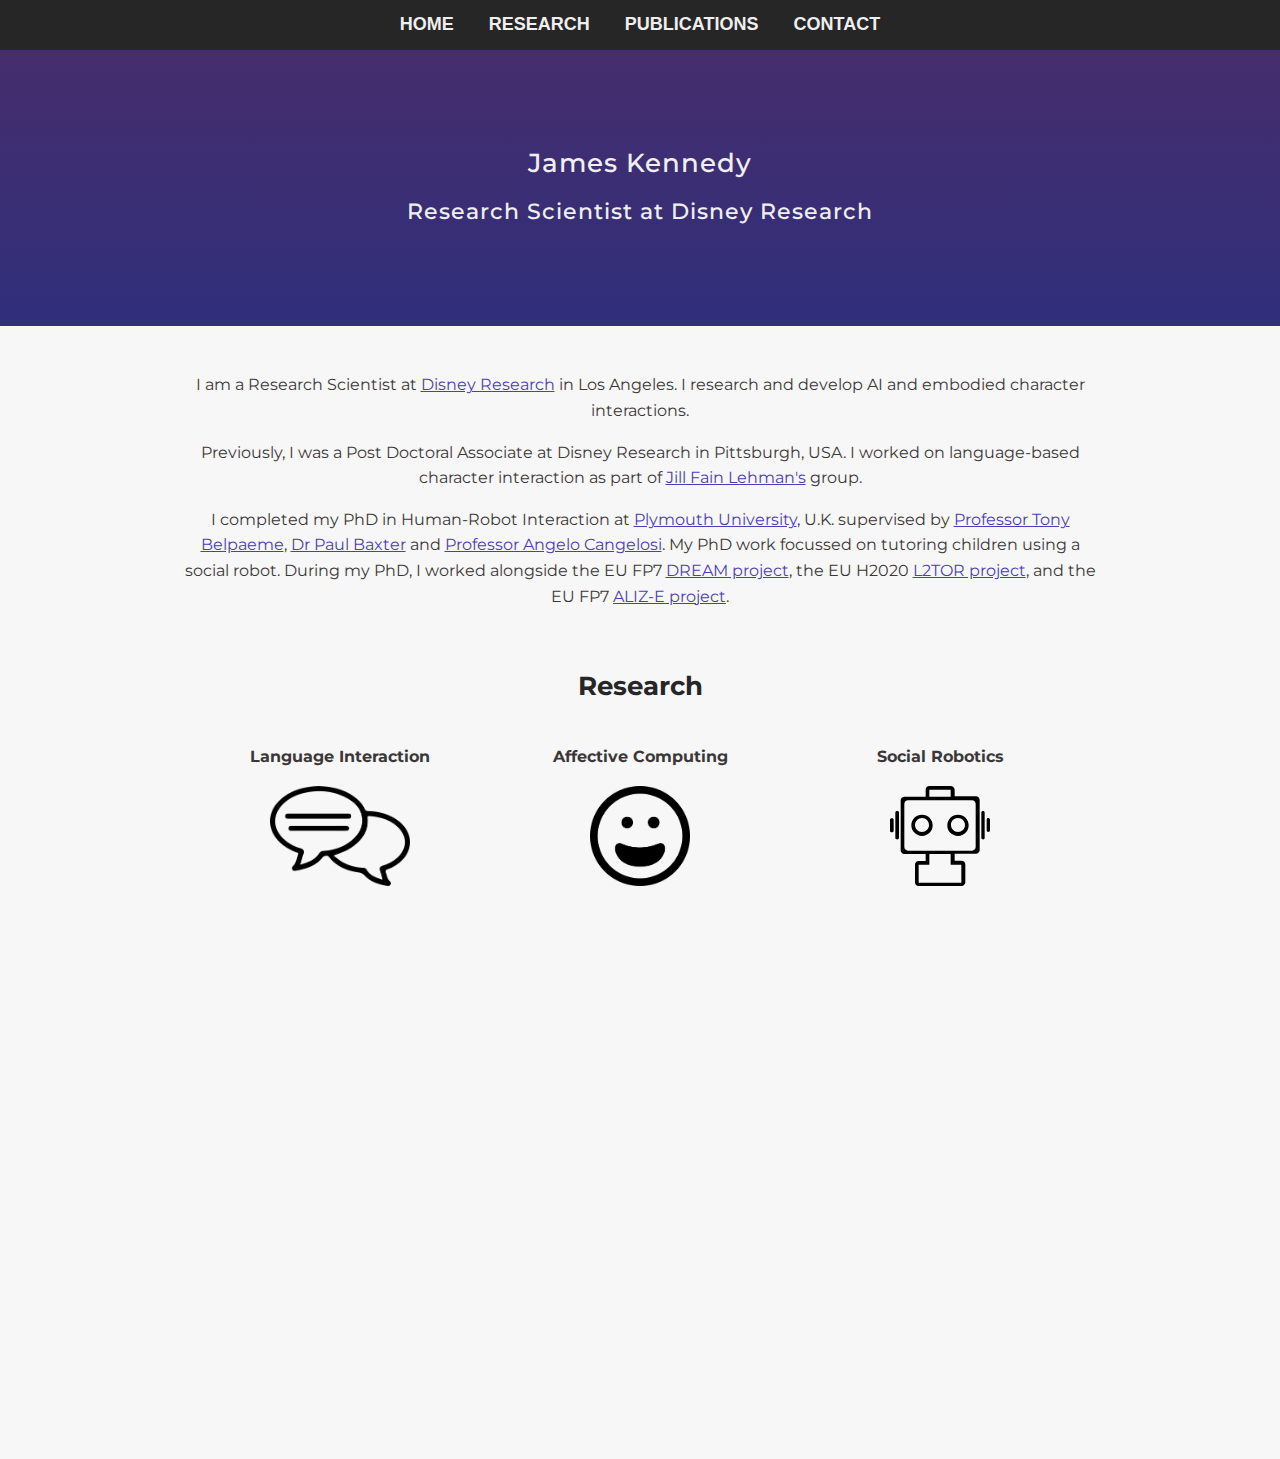
==== index.html @ e788e979 "Update Jill link" ====
<!DOCTYPE html>
<html>
<head>
<title>James Kennedy</title>

<meta name="keywords" content="James, Kennedy, humans, robots, social, interaction">
<meta name="description" content="James Kennedy - Character Interaction Researcher">
<meta name="author" content="James Kennedy">

<meta charset="UTF-8">
<meta name="viewport" content="width=device-width, initial-scale=1">

<link href='https://fonts.googleapis.com/css?family=Montserrat' rel='stylesheet'>
<link rel="stylesheet" type="text/css" href="styles/newstyle.css">
<link rel="stylesheet" type="text/css" href="styles/bibbase.css">

<link rel="shortcut icon" href="favicon.ico"/>

<!-- stylesheet for hamburger menu (bars) on small screens -->
<link rel="stylesheet" href="https://cdnjs.cloudflare.com/ajax/libs/font-awesome/4.7.0/css/font-awesome.min.css">
<script>
	/* Toggle between adding and removing the "responsive" class to topnav when the user clicks on the icon */
	function myFunction() {
		var x = document.getElementById("myTopnav");
		if (x.className === "topnav") {
			x.className += " responsive";
		} else {
			x.className = "topnav";
		}
	}
</script>


<script src="https://ajax.googleapis.com/ajax/libs/jquery/3.4.1/jquery.min.js"></script>
<script>
$(document).ready(function(){
  // Add smooth scrolling to all links
  $("a").on('click', function(event) {

    // Make sure this.hash has a value before overriding default behavior
    if (this.hash !== "") {
      // Prevent default anchor click behavior
      event.preventDefault();

      // Store hash
      var hash = this.hash;

      // Using jQuery's animate() method to add smooth page scroll
      // The optional number (800) specifies the number of milliseconds it takes to scroll to the specified area
      $('html, body').animate({
        scrollTop: $(hash).offset().top
      }, 800, function(){
   
        // Add hash (#) to URL when done scrolling (default click behavior)
        window.location.hash = hash;
      });
    } // End if
  });
});
</script>

</head>

<body>
	<div class="topnav" id="myTopnav">
		<a href="#main" class="active">HOME</a>
		<a href="#projects">RESEARCH</a>
		<a href="#publications">PUBLICATIONS</a>
		<a href="#contact">CONTACT</a>
		<a href="javascript:void(0);" class="icon" onclick="myFunction()">
		  <i class="fa fa-bars"></i>
		</a>
	</div>

	<div class='header' id="main">
		<h2>James Kennedy</h2>
		<h3>Research Scientist at Disney Research</h3>
	</div>

	<!--**** CONTENT IN HERE ****************-->
	<div class='coretext'>
		<p>	
			I am a Research Scientist at <a href='https://la.disneyresearch.com' target='_blank'>Disney Research</a> in Los Angeles. I research and develop AI and embodied character interactions.
		</p>
		<p>	
			Previously, I was a Post Doctoral Associate at Disney Research in Pittsburgh, USA. I worked on language-based character interaction as part of <a href='https://www.cs.cmu.edu/~jef/' target='_blank'>Jill Fain Lehman's</a> group.
		</p>
		<p>					
			I completed my PhD in Human-Robot Interaction at <a href='http://www.plymouth.ac.uk' target='_blank'>Plymouth University</a>, U.K. supervised by <a href='https://tonybelpaeme.me/' target='_blank'>Professor Tony Belpaeme</a>, <a href='http://paul-baxter.github.io/' target='_blank'>Dr Paul Baxter</a> and <a href='https://www.research.manchester.ac.uk/portal/angelo.cangelosi.html' target ='_blank'>Professor Angelo Cangelosi</a>. My PhD work focussed on tutoring children using a social robot.
			During my PhD, I worked alongside the EU FP7 <a href="http://www.dream2020.eu/" target ='_blank'>DREAM project</a>, the EU H2020 <a href="http://www.l2tor.eu/" target ='_blank'>L2TOR project</a>, and the EU FP7 <a href='http://www.aliz-e.org/' target='_blank'>ALIZ-E project</a>.
		</p>
	</div>

	<div class='coretext' id="projects">
		<h1>Research</h1>
		<div class="projectrow">
			<div class="projectcol">
				<p><b>Language Interaction</b></p>

				<img src="images/chat.png" alt="chat icon" height="100">
				
				<p>Developing technology for conversational memory, language reuse and language generation.</p>
			</div>

			<div class="projectcol">
				<p><b>Affective Computing</b></p>

				<img src="images/smile.png" alt="smile icon" height="100">

				<p>Exploring how agents can express personality, and perceiving and understanding human emotion.</p>
			</div>

			<div class="projectcol">
				<p><b>Social Robotics</b></p>

				<img src="images/robot.svg" alt="robot icon" height="100">
			
				<p>Understanding how people interact with social robots, and how we can better design robot behaviors.</p>
			</div>
		</div>
	</div>

	<div class='coretext' id="publications">
		<h1>Publications</h1>
		<p>Below are my publications with bibtex entries and PDFs where possible. Also see my <a href="https://scholar.google.co.uk/citations?user=82PIagsAAAAJ&hl=en" target ='_blank'>Google Scholar</a> page.</p>

		<script src="https://bibbase.org/show?bib=https%3A%2F%2Fjames-kennedy.github.io%2FJKennedyBib.bib&jsonp=1&folding=1"></script>
	</div>

	<div class='coretext' id="contact">
		<h1>Contact</h1>
		<p>
			James Kennedy<br>
			Disney Research Los Angeles<br>
			email: james.r.kennedy [at] disney.com<br>
			web: https://james-kennedy.github.io/
		</p>
		<br>
		<br>
	</div>
	<!--**** CONTENT END HERE ****************-->

	<div id='footer'>
		<p>design and content &copy; James Kennedy 2019</p>
	</div>

</body>

</html>
---- styles/newstyle.css ----
@charset "utf-8";
/* JAMES KENNEDY 2019 */

/* hack for firefox outlining images */
:focus { -moz-outline-style: none; }
/* hack for IE outlining links */
a {outline: none;}
/* hack for chrome font weight */
* {-webkit-font-smoothing: antialiased;}

html,body
{
    width: 100%;
    height: 100%;
    margin: 0px;
    padding: 0px;
    overflow-x: hidden; 
}

body {
	background:#f7f7f7;
	color:#3B3738;
	font-family:'Montserrat';
	font-size:1rem;
	line-height:1.6rem;
}
h1 {
	color:rgb(38, 38, 38);
	font-family:'Montserrat';
	font-size:1.6rem;
	font-weight:700;
	line-height:1.8rem;
	font-style: normal;
}
h2 {
	color:rgb(239, 239, 239);
	font-family:'Montserrat';
	font-size:26px;
	letter-spacing:1px;
	font-weight:525;
	font-style: normal;
}
h3 {
	color:rgb(239, 239, 239);
	font-family:'Montserrat';
	font-size:22px;
	letter-spacing:1px;
	font-weight:525;
	font-style: normal;
}
p {
	font-family:'Montserrat';
	font-style: normal;
}
img {
	border:0;
}
a {
	text-decoration: underline;
	color:#4a3fb4;
}
a:hover {
	text-decoration: none;
}
a:visited {	
	text-decoration:none; 		
}

.topnav {
	background-color:rgb(38, 38, 38);
	margin:0;
	padding:12px 0 12px 0;
	font-size:18px;
	font-weight:bold;
	font-family:helvetica, sans-serif;
	text-align:center;
	top: 0; /* Position the navbar at the top of the page */
	width: 100%; /* Full width */
}

/* Style the links inside the navigation bar */
.topnav a {
	text-decoration:none;
	font-weight:bold;
	padding:0;
	margin:0 15px 0 15px;
	color: rgb(239, 239, 239);
	border-bottom: 1px solid rgba(239, 239, 239, 0);
  	transition: border-bottom 400ms;
}

/* Change the color of links on hover */
.topnav a:hover {
	text-decoration:none;
	border-bottom: 1px solid rgb(239, 239, 239);	
}

/* Hide the link that should open and close the topnav on small screens */
.topnav .icon {
	display: none;
}

/* When the screen is less than 600 pixels wide, hide all links, except for the first one ("Home"). Show the link that contains should open and close the topnav (.icon) */
@media screen and (max-width: 600px) {
	.topnav a:not(:first-child) {display: none;}
	.topnav a.icon {
		float: right;
		display: block;
		margin-right: 20px;
	}
}

/* The "responsive" class is added to the topnav with JavaScript when the user clicks on the icon. This class makes the topnav look good on small screens (display the links vertically instead of horizontally) */
@media screen and (max-width: 600px) {
	.topnav.responsive {position: relative;}
	.topnav.responsive a {
		float: none;
		display: block;
		text-align: left;
	}
	.topnav.responsive a.icon {
		position: absolute;
		right: 0;
		top: 0;
		margin-right: 20px;
	}
	
}

.header {
	top:0;
	margin:0;
	padding:80px 0 80px 0;
	text-align:center;
	background:linear-gradient(to top,#302f7b 0,#462d6d 100%);
}
.coretext {
	margin:0 14% 0 14%;
	padding:30px 0 0 0;
	text-align:center;
}
#footer {
	float:left;
	width:100%;
	color:rgb(239, 239, 239);
	font-family:'Montserrat';
	font-size:12px;
	text-align:center;
	background-color:rgb(38, 38, 38);
}
.projectrow {
    display: table;
    width: 100%;
    table-layout: fixed;
    border-spacing: 10px;
}
.projectcol {
	display: inline-block;
	max-width: 300px;
}
---- styles/bibbase.css ----
#bibbase_header a {
    text-decoration: none;
}

#bibbase_header i {
    width: 16px;
    text-align: center;
    margin-right: 5px;
}

.bibbase_group {
    /* background-color: #D0D0E0; */
    background-color: #E0E0E0;
    font-size: larger;
    border-radius: 4px 4px 4px 4px;
    -moz-border-radius: 4px 4px 4px 4px;
    -webkit-border-radius: 4px;
    padding: 5px 40px 5px;
    margin-top: 10px;
    margin-bottom: 5px;
    cursor: pointer;
}

.bibbase_group_body {
    margin-left: 20px;
}

img.bibbase_icon {
    width: 20px;
    max-height: 16px;
    vertical-align: text-top;
    
    filter: url("data:image/svg+xml;utf8,<svg%20xmlns='http://www.w3.org/2000/svg'><filter%20id='grayscale'><feColorMatrix%20type='matrix'%20values='0.3333%200.3333%200.3333%200%200%200.3333%200.3333%200.3333%200%200%200.3333%200.3333%200.3333%200%200%200%200%200%201%200'/></filter></svg>#grayscale"); /* Firefox 3.5+ */
    filter: grayscale(100%); /* Current draft standard */
    -webkit-filter: grayscale(100%); /* New WebKit */
    -moz-filter: grayscale(100%);
    -ms-filter: grayscale(100%); 
    -o-filter: grayscale(100%);
    filter: gray; /* IE6+ */
}

img.bibbase_icon:hover {
    filter: none;
    -webkit-filter: grayscale(0);
}

/* span.bibbase_icon_text { */
/*     display: none; */
/* } */

.bibbase_code {
    width: 80%
}

.comment {
    font-size: smaller;
    font-style: italic;
    color: gray;
}

/* bootstrap */

.bibbase_msg {
    text-align: center;
    width: 80%;
    margin: auto;
}

#bibbase_embed_modal {
    width: 70%;
    left: 15%;
    margin: 0;
}

.bibbase.well {
    margin: 20px;
    overflow-wrap: break-word;
}

.bibbase.link {
    text-decoration: none;
}

.bibbase_paper_content {
    font-size: smaller;
}
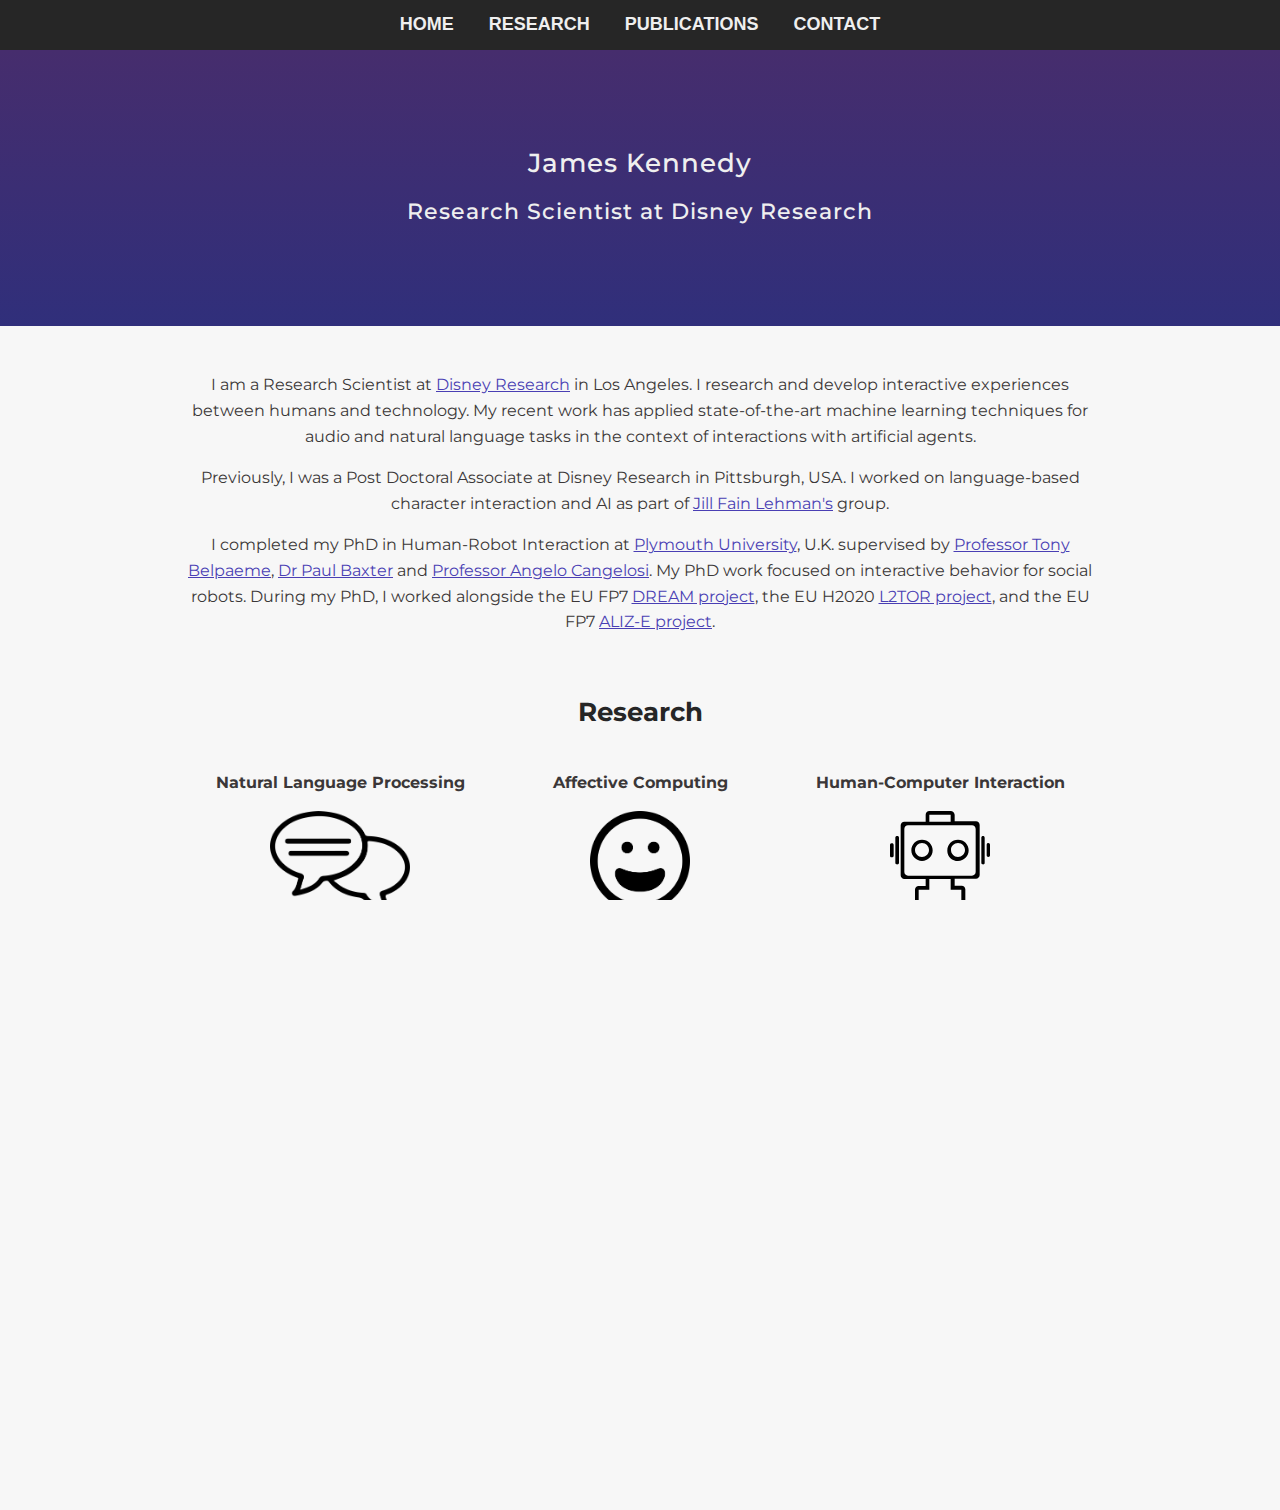
==== commit 994ed7a5: "Updates to research blurb, add linkedin" ====
--- a/index.html
+++ b/index.html
@@ -80,13 +80,13 @@
 	<!--**** CONTENT IN HERE ****************-->
 	<div class='coretext'>
 		<p>	
-			I am a Research Scientist at <a href='https://la.disneyresearch.com' target='_blank'>Disney Research</a> in Los Angeles. I research and develop AI and embodied character interactions.
+			I am a Research Scientist at <a href='https://la.disneyresearch.com' target='_blank'>Disney Research</a> in Los Angeles. I research and develop interactive experiences between humans and technology. My recent work has applied state-of-the-art machine learning techniques for audio and natural language tasks in the context of interactions with artificial agents.
 		</p>
 		<p>	
-			Previously, I was a Post Doctoral Associate at Disney Research in Pittsburgh, USA. I worked on language-based character interaction as part of <a href='https://www.cs.cmu.edu/~jef/' target='_blank'>Jill Fain Lehman's</a> group.
+			Previously, I was a Post Doctoral Associate at Disney Research in Pittsburgh, USA. I worked on language-based character interaction and AI as part of <a href='https://www.cs.cmu.edu/~jef/' target='_blank'>Jill Fain Lehman's</a> group.
 		</p>
 		<p>					
-			I completed my PhD in Human-Robot Interaction at <a href='http://www.plymouth.ac.uk' target='_blank'>Plymouth University</a>, U.K. supervised by <a href='https://tonybelpaeme.me/' target='_blank'>Professor Tony Belpaeme</a>, <a href='http://paul-baxter.github.io/' target='_blank'>Dr Paul Baxter</a> and <a href='https://www.research.manchester.ac.uk/portal/angelo.cangelosi.html' target ='_blank'>Professor Angelo Cangelosi</a>. My PhD work focussed on tutoring children using a social robot.
+			I completed my PhD in Human-Robot Interaction at <a href='http://www.plymouth.ac.uk' target='_blank'>Plymouth University</a>, U.K. supervised by <a href='https://tonybelpaeme.me/' target='_blank'>Professor Tony Belpaeme</a>, <a href='http://paul-baxter.github.io/' target='_blank'>Dr Paul Baxter</a> and <a href='https://www.research.manchester.ac.uk/portal/angelo.cangelosi.html' target ='_blank'>Professor Angelo Cangelosi</a>. My PhD work focused on interactive behavior for social robots.
 			During my PhD, I worked alongside the EU FP7 <a href="http://www.dream2020.eu/" target ='_blank'>DREAM project</a>, the EU H2020 <a href="http://www.l2tor.eu/" target ='_blank'>L2TOR project</a>, and the EU FP7 <a href='http://www.aliz-e.org/' target='_blank'>ALIZ-E project</a>.
 		</p>
 	</div>
@@ -95,11 +95,11 @@
 		<h1>Research</h1>
 		<div class="projectrow">
 			<div class="projectcol">
-				<p><b>Language Interaction</b></p>
+				<p><b>Natural Language Processing</b></p>
 
 				<img src="images/chat.png" alt="chat icon" height="100">
 				
-				<p>Developing technology for conversational memory, language reuse and language generation.</p>
+				<p>Developing technology for conversational memory, language understanding and generation.</p>
 			</div>
 
 			<div class="projectcol">
@@ -107,15 +107,15 @@
 
 				<img src="images/smile.png" alt="smile icon" height="100">
 
-				<p>Exploring how agents can express personality, and perceiving and understanding human emotion.</p>
+				<p>Machine learning approaches for emotion recognition and for agent emotion adaptation in interactions.</p>
 			</div>
 
 			<div class="projectcol">
-				<p><b>Social Robotics</b></p>
+				<p><b>Human-Computer Interaction</b></p>
 
 				<img src="images/robot.svg" alt="robot icon" height="100">
 			
-				<p>Understanding how people interact with social robots, and how we can better design robot behaviors.</p>
+				<p>Understanding how people interact with AI, and how we can design engaging user experiences.</p>
 			</div>
 		</div>
 	</div>
@@ -133,7 +133,8 @@
 			James Kennedy<br>
 			Disney Research Los Angeles<br>
 			email: james.r.kennedy [at] disney.com<br>
-			web: https://james-kennedy.github.io/
+			web: <a href='#'>https://james-kennedy.github.io/</a><br>
+			<a href='https://linkedin.com/in/james-kennedy-2a9037a6' target ='_blank'>LinkedIn</a>
 		</p>
 		<br>
 		<br>
@@ -141,7 +142,7 @@
 	<!--**** CONTENT END HERE ****************-->
 
 	<div id='footer'>
-		<p>design and content &copy; James Kennedy 2019</p>
+		<p>James Kennedy 2021</p>
 	</div>
 
 </body>
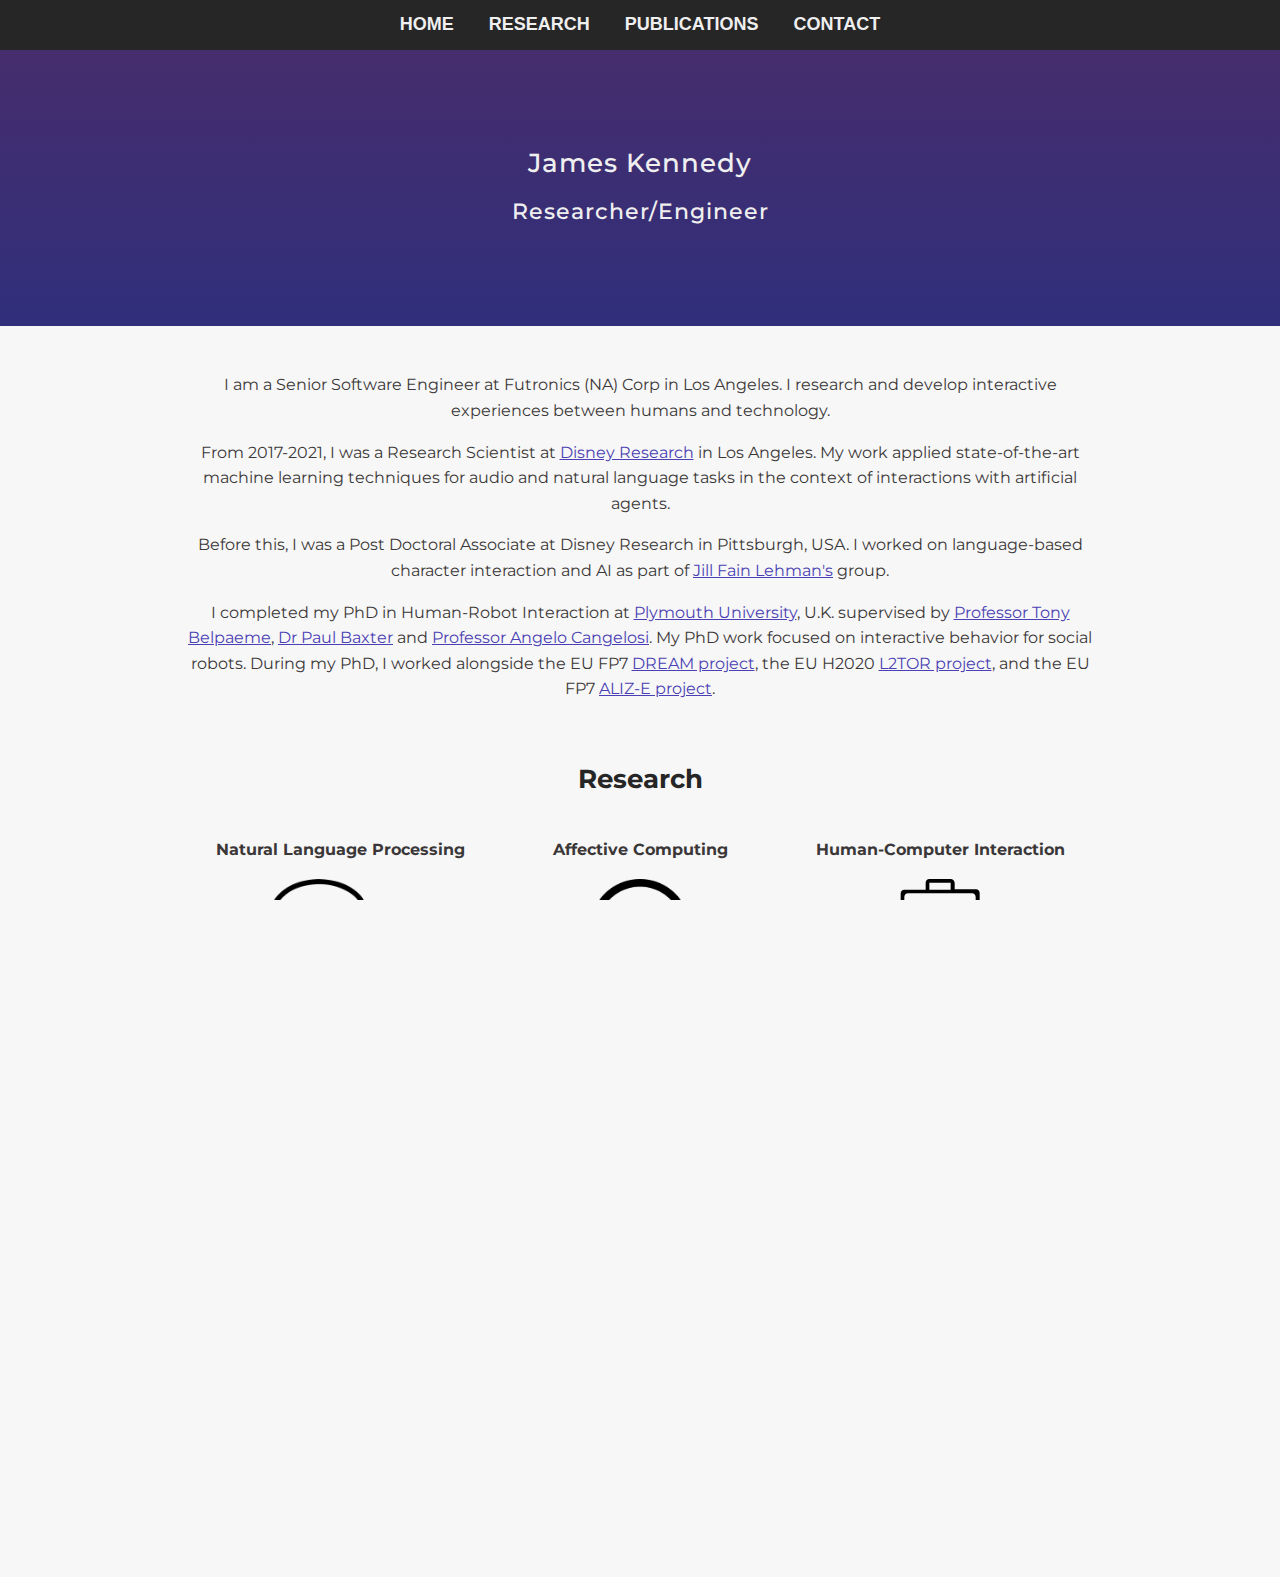
==== commit bd0d8e73: "Update to bio, contact details, metadata" ====
--- a/index.html
+++ b/index.html
@@ -3,8 +3,8 @@
 <head>
 <title>James Kennedy</title>
 
-<meta name="keywords" content="James, Kennedy, humans, robots, social, interaction">
-<meta name="description" content="James Kennedy - Character Interaction Researcher">
+<meta name="keywords" content="James, Kennedy, robots, researcher, interaction, Disney, Futronics">
+<meta name="description" content="James Kennedy - Researcher/Engineer">
 <meta name="author" content="James Kennedy">
 
 <meta charset="UTF-8">
@@ -74,16 +74,19 @@
 
 	<div class='header' id="main">
 		<h2>James Kennedy</h2>
-		<h3>Research Scientist at Disney Research</h3>
+		<h3>Researcher/Engineer</h3>
 	</div>
 
 	<!--**** CONTENT IN HERE ****************-->
 	<div class='coretext'>
 		<p>	
-			I am a Research Scientist at <a href='https://la.disneyresearch.com' target='_blank'>Disney Research</a> in Los Angeles. I research and develop interactive experiences between humans and technology. My recent work has applied state-of-the-art machine learning techniques for audio and natural language tasks in the context of interactions with artificial agents.
+			I am a Senior Software Engineer at Futronics (NA) Corp in Los Angeles. I research and develop interactive experiences between humans and technology.
 		</p>
 		<p>	
-			Previously, I was a Post Doctoral Associate at Disney Research in Pittsburgh, USA. I worked on language-based character interaction and AI as part of <a href='https://www.cs.cmu.edu/~jef/' target='_blank'>Jill Fain Lehman's</a> group.
+			From 2017-2021, I was a Research Scientist at <a href='https://la.disneyresearch.com' target='_blank'>Disney Research</a> in Los Angeles. My work applied state-of-the-art machine learning techniques for audio and natural language tasks in the context of interactions with artificial agents.
+		</p>
+		<p>	
+			Before this, I was a Post Doctoral Associate at Disney Research in Pittsburgh, USA. I worked on language-based character interaction and AI as part of <a href='https://www.cs.cmu.edu/~jef/' target='_blank'>Jill Fain Lehman's</a> group.
 		</p>
 		<p>					
 			I completed my PhD in Human-Robot Interaction at <a href='http://www.plymouth.ac.uk' target='_blank'>Plymouth University</a>, U.K. supervised by <a href='https://tonybelpaeme.me/' target='_blank'>Professor Tony Belpaeme</a>, <a href='http://paul-baxter.github.io/' target='_blank'>Dr Paul Baxter</a> and <a href='https://www.research.manchester.ac.uk/portal/angelo.cangelosi.html' target ='_blank'>Professor Angelo Cangelosi</a>. My PhD work focused on interactive behavior for social robots.
@@ -131,8 +134,8 @@
 		<h1>Contact</h1>
 		<p>
 			James Kennedy<br>
-			Disney Research Los Angeles<br>
-			email: james.r.kennedy [at] disney.com<br>
+			Futronics (NA) Corp<br>
+			email: james.kennedy [at] ubtrobot.com<br>
 			web: <a href='#'>https://james-kennedy.github.io/</a><br>
 			<a href='https://linkedin.com/in/james-kennedy-2a9037a6' target ='_blank'>LinkedIn</a>
 		</p>
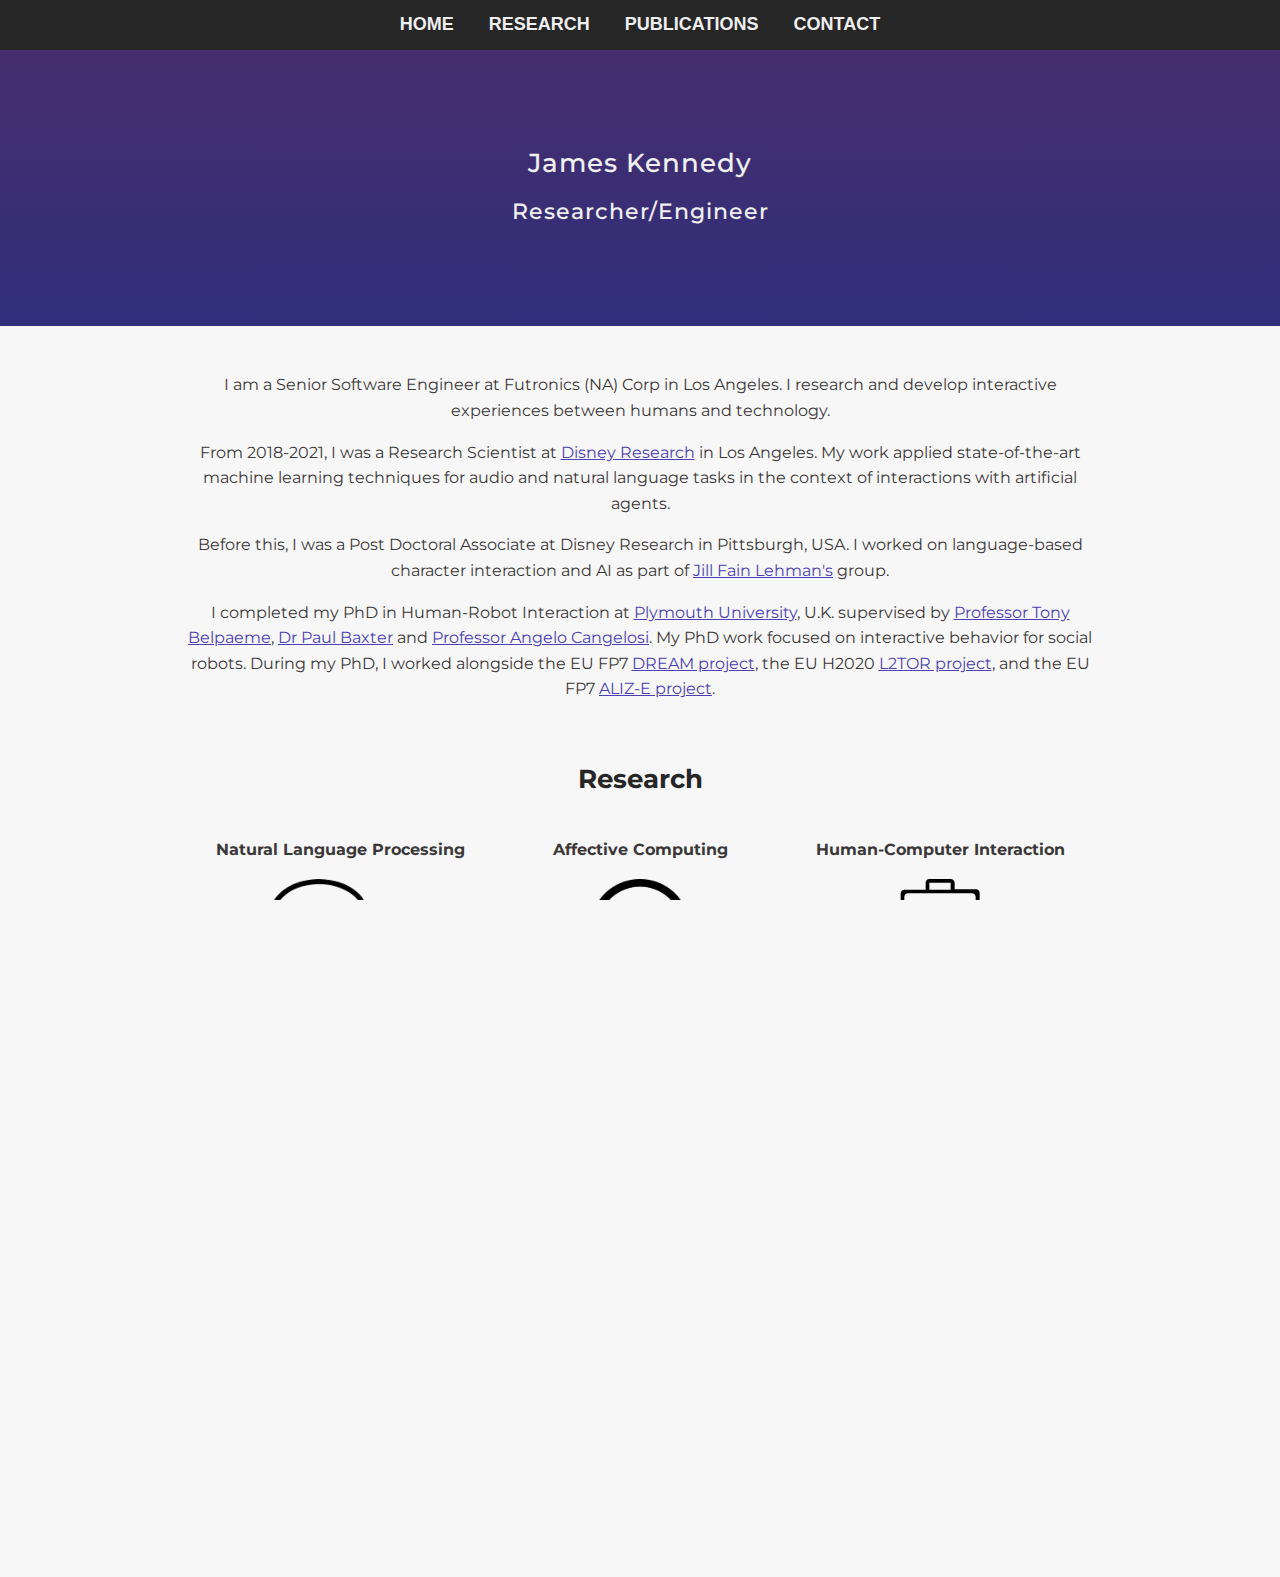
==== commit b5403698: "Date correction in bio" ====
--- a/index.html
+++ b/index.html
@@ -83,7 +83,7 @@
 			I am a Senior Software Engineer at Futronics (NA) Corp in Los Angeles. I research and develop interactive experiences between humans and technology.
 		</p>
 		<p>	
-			From 2017-2021, I was a Research Scientist at <a href='https://la.disneyresearch.com' target='_blank'>Disney Research</a> in Los Angeles. My work applied state-of-the-art machine learning techniques for audio and natural language tasks in the context of interactions with artificial agents.
+			From 2018-2021, I was a Research Scientist at <a href='https://la.disneyresearch.com' target='_blank'>Disney Research</a> in Los Angeles. My work applied state-of-the-art machine learning techniques for audio and natural language tasks in the context of interactions with artificial agents.
 		</p>
 		<p>	
 			Before this, I was a Post Doctoral Associate at Disney Research in Pittsburgh, USA. I worked on language-based character interaction and AI as part of <a href='https://www.cs.cmu.edu/~jef/' target='_blank'>Jill Fain Lehman's</a> group.
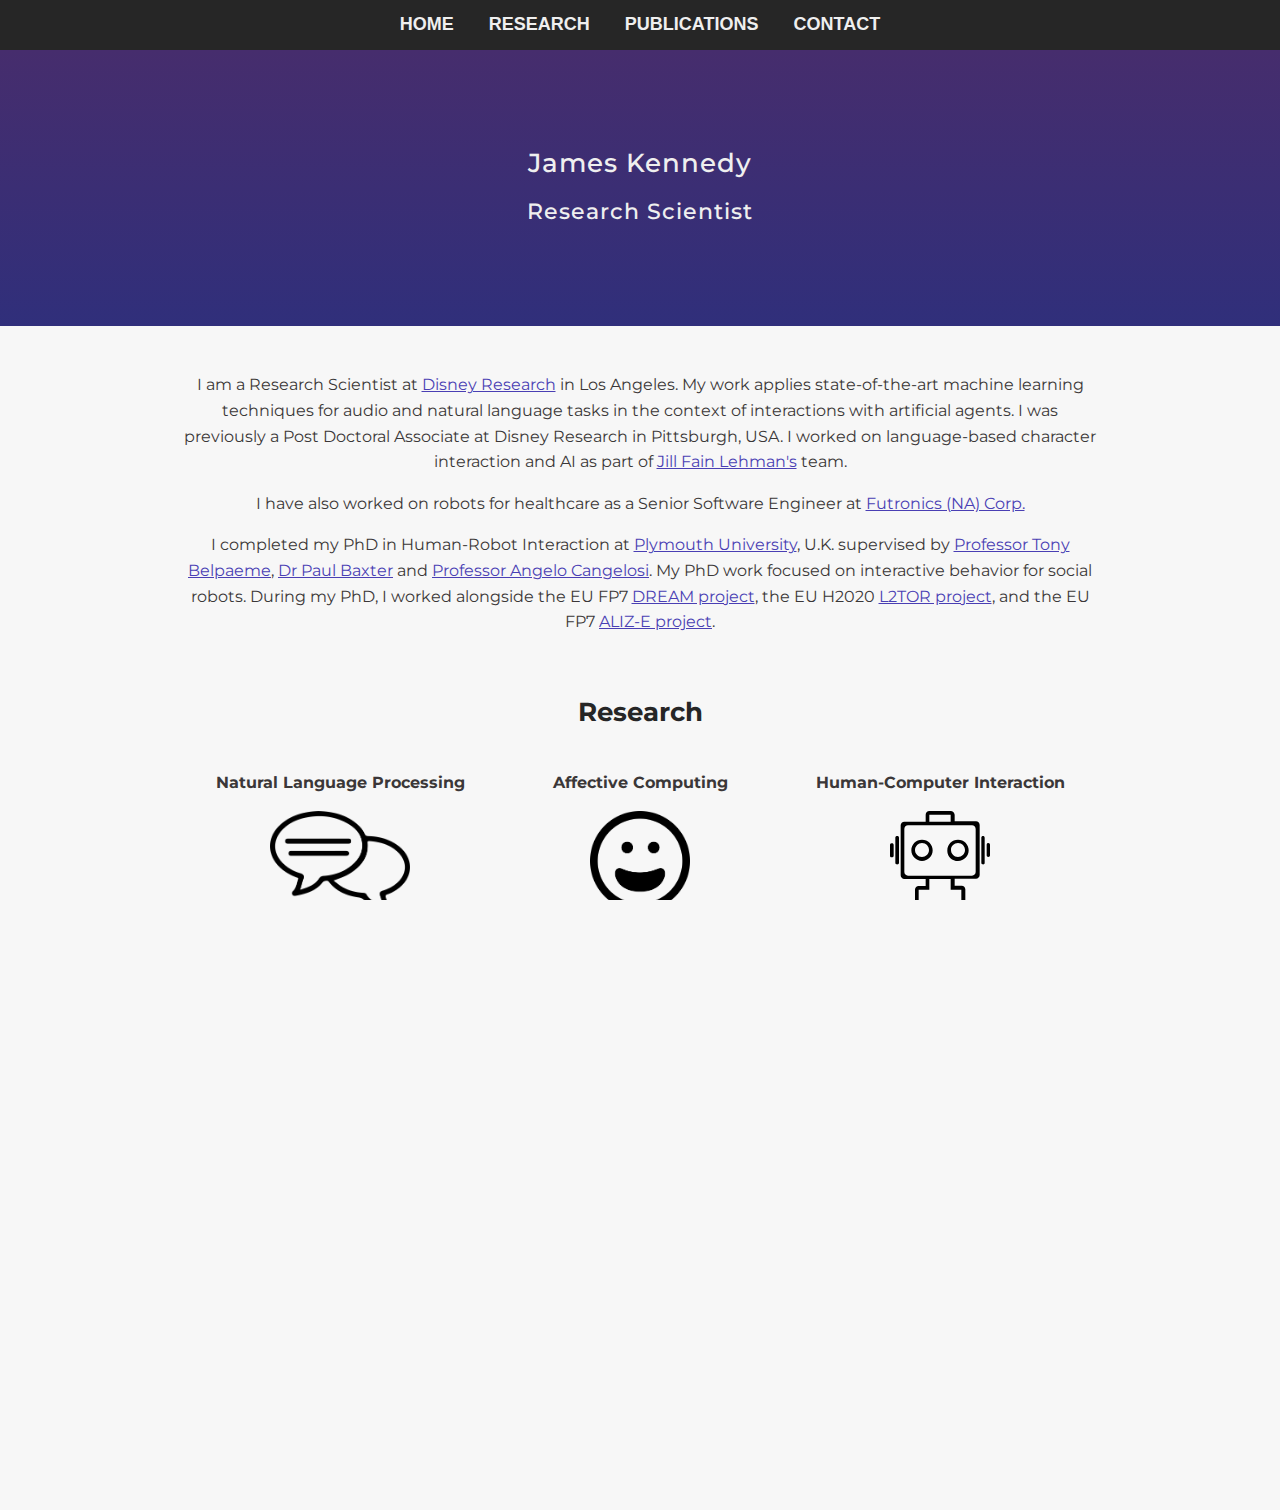
==== commit 05de6eb7: "Update bio on home page" ====
--- a/index.html
+++ b/index.html
@@ -3,7 +3,7 @@
 <head>
 <title>James Kennedy</title>
 
-<meta name="keywords" content="James, Kennedy, robots, researcher, interaction, Disney, Futronics">
+<meta name="keywords" content="James, Kennedy, robots, researcher, interaction, Disney">
 <meta name="description" content="James Kennedy - Researcher/Engineer">
 <meta name="author" content="James Kennedy">
 
@@ -74,22 +74,23 @@
 
 	<div class='header' id="main">
 		<h2>James Kennedy</h2>
-		<h3>Researcher/Engineer</h3>
+		<h3>Research Scientist</h3>
 	</div>
 
 	<!--**** CONTENT IN HERE ****************-->
 	<div class='coretext'>
 		<p>	
-			I am a Senior Software Engineer at Futronics (NA) Corp in Los Angeles. I research and develop interactive experiences between humans and technology.
+			I am a Research Scientist at <a href='https://la.disneyresearch.com' target='_blank'>Disney Research</a> in Los Angeles.
+			My work applies state-of-the-art machine learning techniques for audio and natural language tasks in the context of interactions with artificial agents.
+			I was previously a Post Doctoral Associate at Disney Research in Pittsburgh, USA.
+			I worked on language-based character interaction and AI as part of <a href='https://www.cs.cmu.edu/~jef/' target='_blank'>Jill Fain Lehman's</a> team.
 		</p>
-		<p>	
-			From 2018-2021, I was a Research Scientist at <a href='https://la.disneyresearch.com' target='_blank'>Disney Research</a> in Los Angeles. My work applied state-of-the-art machine learning techniques for audio and natural language tasks in the context of interactions with artificial agents.
+		<p>
+			I have also worked on robots for healthcare as a Senior Software Engineer at <a href='https://www.futronicsus.com/' target='_blank'>Futronics (NA) Corp.</a>
 		</p>
-		<p>	
-			Before this, I was a Post Doctoral Associate at Disney Research in Pittsburgh, USA. I worked on language-based character interaction and AI as part of <a href='https://www.cs.cmu.edu/~jef/' target='_blank'>Jill Fain Lehman's</a> group.
-		</p>
-		<p>					
-			I completed my PhD in Human-Robot Interaction at <a href='http://www.plymouth.ac.uk' target='_blank'>Plymouth University</a>, U.K. supervised by <a href='https://tonybelpaeme.me/' target='_blank'>Professor Tony Belpaeme</a>, <a href='http://paul-baxter.github.io/' target='_blank'>Dr Paul Baxter</a> and <a href='https://www.research.manchester.ac.uk/portal/angelo.cangelosi.html' target ='_blank'>Professor Angelo Cangelosi</a>. My PhD work focused on interactive behavior for social robots.
+		<p>
+			I completed my PhD in Human-Robot Interaction at <a href='http://www.plymouth.ac.uk' target='_blank'>Plymouth University</a>, U.K. supervised by <a href='https://tonybelpaeme.me/' target='_blank'>Professor Tony Belpaeme</a>, <a href='http://paul-baxter.github.io/' target='_blank'>Dr Paul Baxter</a> and <a href='https://www.research.manchester.ac.uk/portal/angelo.cangelosi.html' target ='_blank'>Professor Angelo Cangelosi</a>.
+			My PhD work focused on interactive behavior for social robots.
 			During my PhD, I worked alongside the EU FP7 <a href="http://www.dream2020.eu/" target ='_blank'>DREAM project</a>, the EU H2020 <a href="http://www.l2tor.eu/" target ='_blank'>L2TOR project</a>, and the EU FP7 <a href='http://www.aliz-e.org/' target='_blank'>ALIZ-E project</a>.
 		</p>
 	</div>
@@ -134,8 +135,8 @@
 		<h1>Contact</h1>
 		<p>
 			James Kennedy<br>
-			Futronics (NA) Corp<br>
-			email: james.kennedy [at] ubtrobot.com<br>
+			Disney Research LA<br>
+			email: james.kennedy [at] disney.com<br>
 			web: <a href='#'>https://james-kennedy.github.io/</a><br>
 			<a href='https://linkedin.com/in/james-kennedy-2a9037a6' target ='_blank'>LinkedIn</a>
 		</p>
@@ -145,7 +146,7 @@
 	<!--**** CONTENT END HERE ****************-->
 
 	<div id='footer'>
-		<p>James Kennedy 2021</p>
+		<p>James Kennedy 2022</p>
 	</div>
 
 </body>
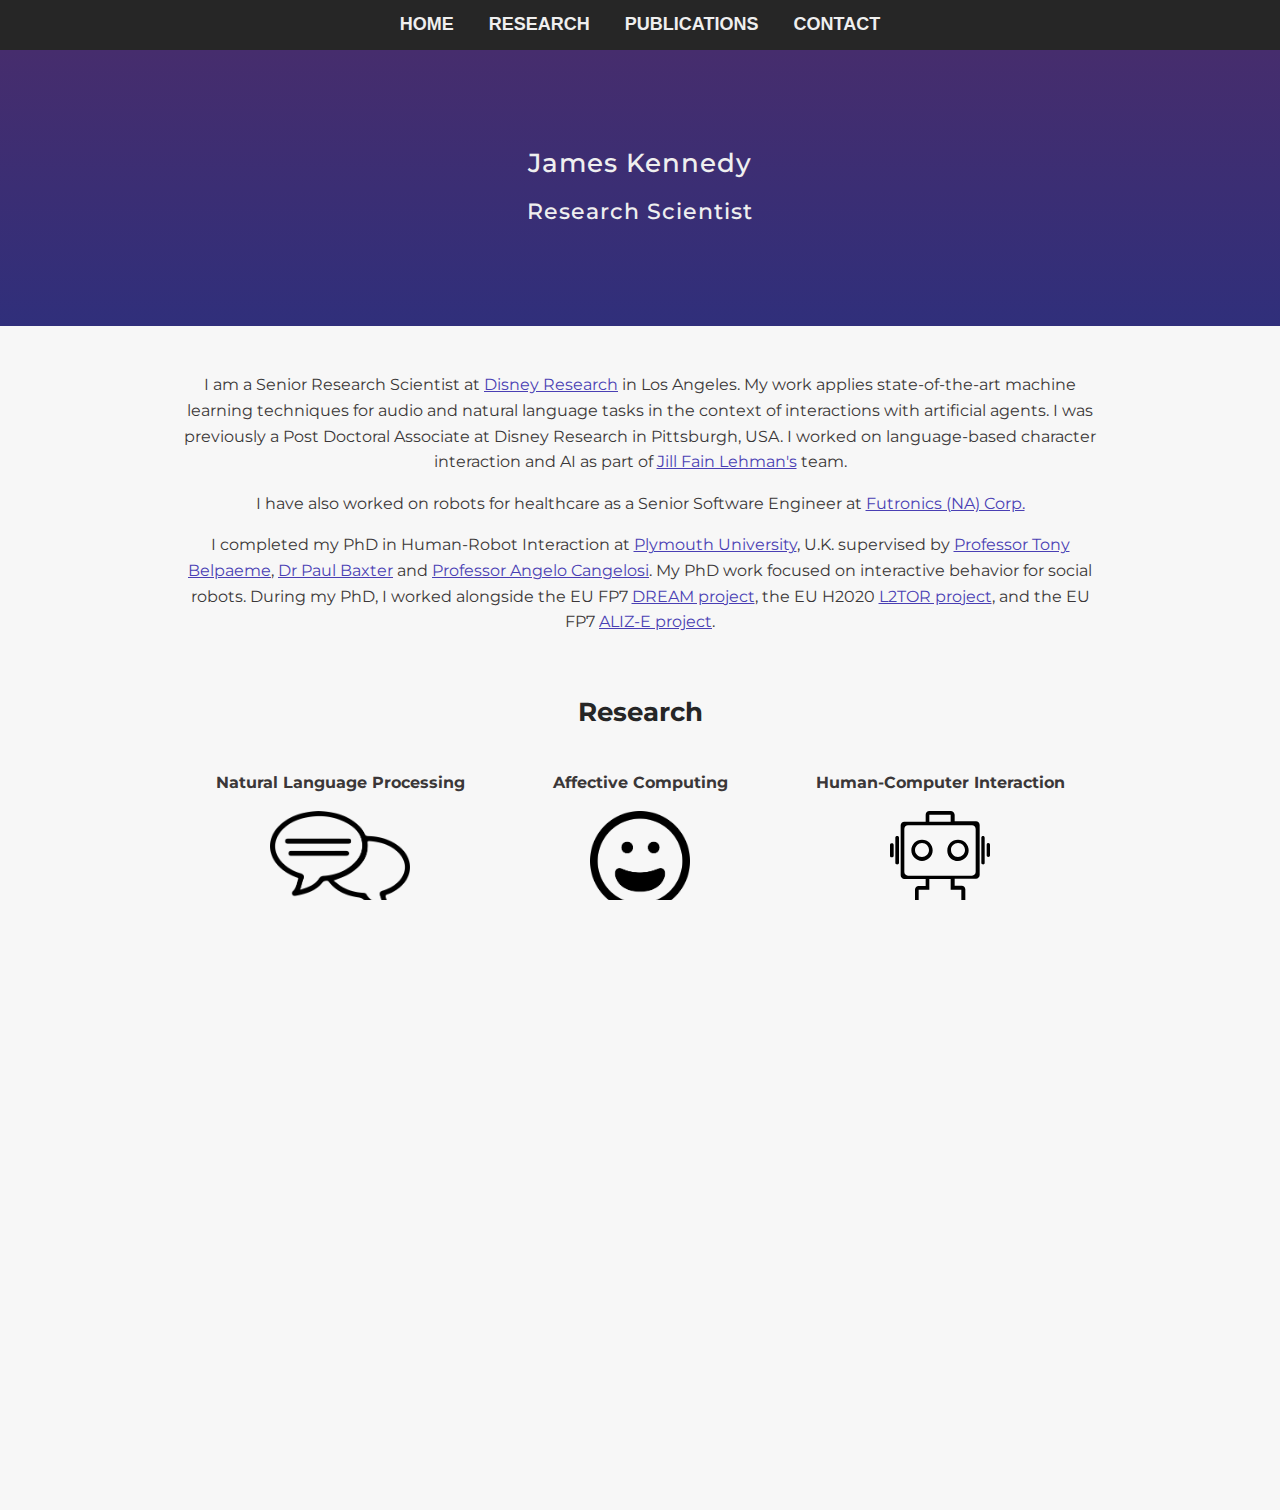
==== commit 7bd30e38: "Update position title" ====
--- a/index.html
+++ b/index.html
@@ -80,7 +80,7 @@
 	<!--**** CONTENT IN HERE ****************-->
 	<div class='coretext'>
 		<p>	
-			I am a Research Scientist at <a href='https://la.disneyresearch.com' target='_blank'>Disney Research</a> in Los Angeles.
+			I am a Senior Research Scientist at <a href='https://la.disneyresearch.com' target='_blank'>Disney Research</a> in Los Angeles.
 			My work applies state-of-the-art machine learning techniques for audio and natural language tasks in the context of interactions with artificial agents.
 			I was previously a Post Doctoral Associate at Disney Research in Pittsburgh, USA.
 			I worked on language-based character interaction and AI as part of <a href='https://www.cs.cmu.edu/~jef/' target='_blank'>Jill Fain Lehman's</a> team.
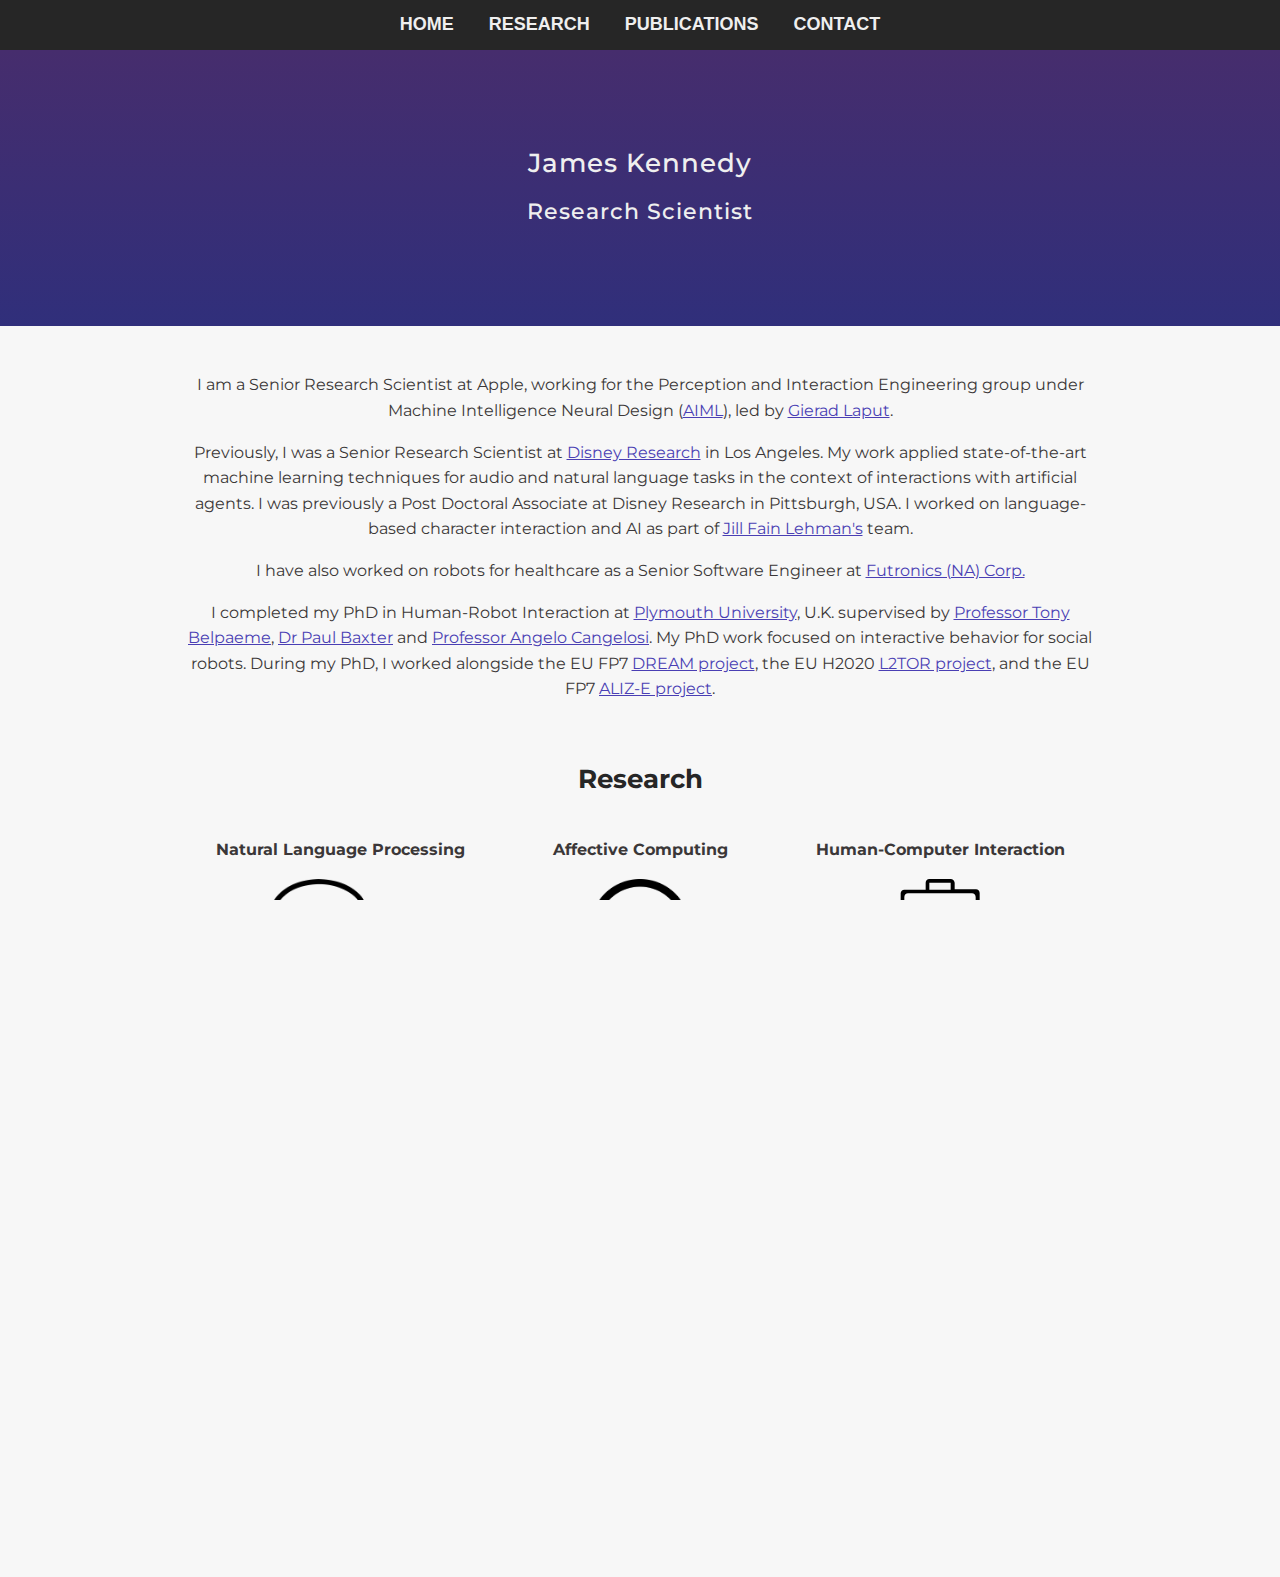
==== commit 60401a64: "Update index for Apple" ====
--- a/index.html
+++ b/index.html
@@ -3,7 +3,7 @@
 <head>
 <title>James Kennedy</title>
 
-<meta name="keywords" content="James, Kennedy, robots, researcher, interaction, Disney">
+<meta name="keywords" content="James, Kennedy, robots, researcher, interaction, Disney, Apple">
 <meta name="description" content="James Kennedy - Researcher/Engineer">
 <meta name="author" content="James Kennedy">
 
@@ -80,8 +80,11 @@
 	<!--**** CONTENT IN HERE ****************-->
 	<div class='coretext'>
 		<p>	
-			I am a Senior Research Scientist at <a href='https://la.disneyresearch.com' target='_blank'>Disney Research</a> in Los Angeles.
-			My work applies state-of-the-art machine learning techniques for audio and natural language tasks in the context of interactions with artificial agents.
+			I am a Senior Research Scientist at Apple, working for the Perception and Interaction Engineering group under Machine Intelligence Neural Design (<a href='https://machinelearning.apple.com/' target='_blank'>AIML</a>), led by <a href='https://www.gierad.com/' target='_blank'>Gierad Laput</a>.
+		</p>
+		<p>
+			Previously, I was a Senior Research Scientist at <a href='https://la.disneyresearch.com' target='_blank'>Disney Research</a> in Los Angeles.
+			My work applied state-of-the-art machine learning techniques for audio and natural language tasks in the context of interactions with artificial agents.
 			I was previously a Post Doctoral Associate at Disney Research in Pittsburgh, USA.
 			I worked on language-based character interaction and AI as part of <a href='https://www.cs.cmu.edu/~jef/' target='_blank'>Jill Fain Lehman's</a> team.
 		</p>
@@ -135,8 +138,8 @@
 		<h1>Contact</h1>
 		<p>
 			James Kennedy<br>
-			Disney Research LA<br>
-			email: james.kennedy [at] disney.com<br>
+			Apple<br>
+			email: jameskennedy [at] apple.com<br>
 			web: <a href='#'>https://james-kennedy.github.io/</a><br>
 			<a href='https://linkedin.com/in/james-kennedy-2a9037a6' target ='_blank'>LinkedIn</a>
 		</p>
@@ -146,7 +149,7 @@
 	<!--**** CONTENT END HERE ****************-->
 
 	<div id='footer'>
-		<p>James Kennedy 2022</p>
+		<p>James Kennedy 2025</p>
 	</div>
 
 </body>
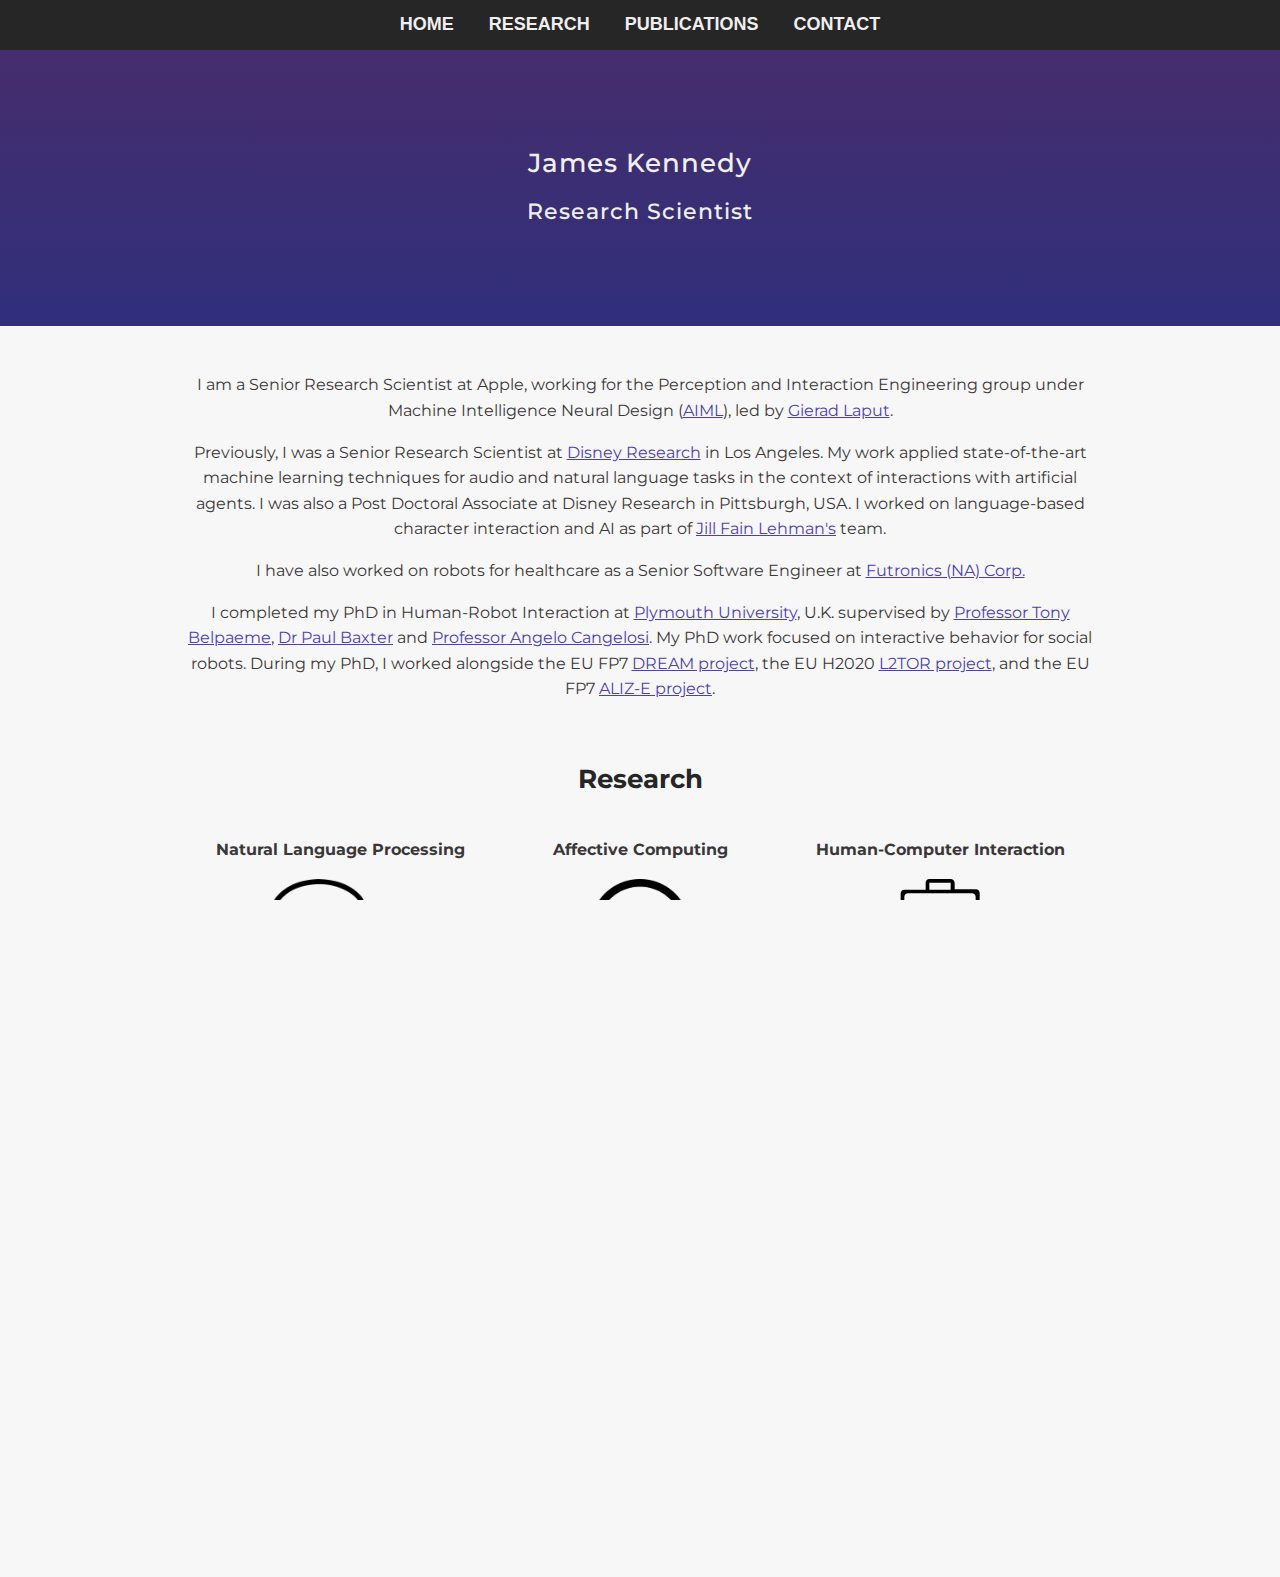
==== commit 0dfed80d: "Minor update to index - remove repeated word" ====
--- a/index.html
+++ b/index.html
@@ -85,7 +85,7 @@
 		<p>
 			Previously, I was a Senior Research Scientist at <a href='https://la.disneyresearch.com' target='_blank'>Disney Research</a> in Los Angeles.
 			My work applied state-of-the-art machine learning techniques for audio and natural language tasks in the context of interactions with artificial agents.
-			I was previously a Post Doctoral Associate at Disney Research in Pittsburgh, USA.
+			I was also a Post Doctoral Associate at Disney Research in Pittsburgh, USA.
 			I worked on language-based character interaction and AI as part of <a href='https://www.cs.cmu.edu/~jef/' target='_blank'>Jill Fain Lehman's</a> team.
 		</p>
 		<p>
